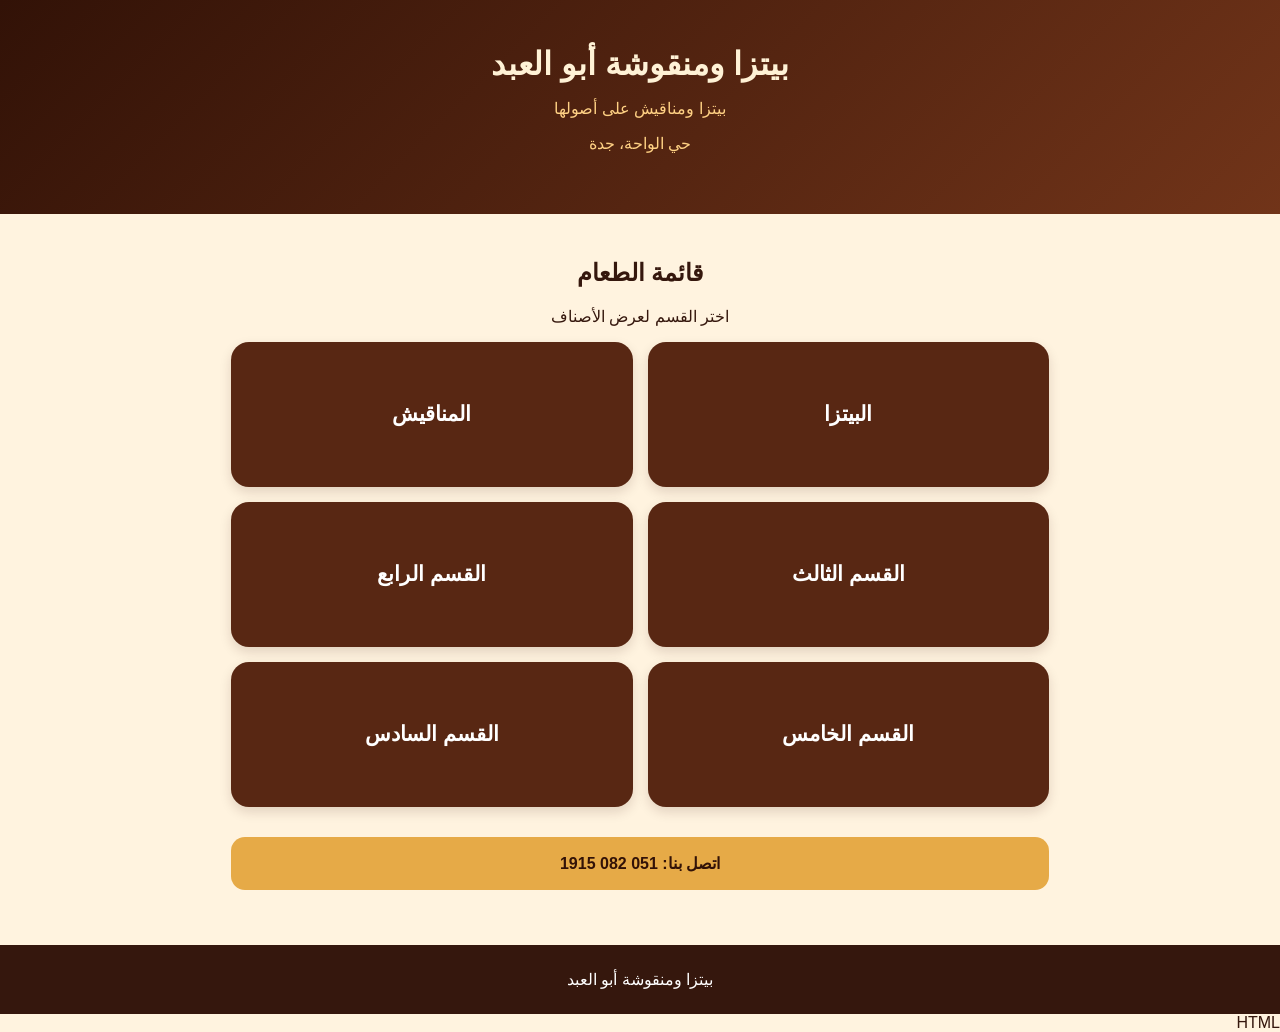
==== index.html @ 5b454b46 "Create index.html" ====
<!DOCTYPE html>
<html lang="ar" dir="rtl">
<head>
  <meta charset="UTF-8">
  <meta name="viewport"
        content="width=device-width, initial-scale=1">
  <title>بيتزا ومنقوشة أبو العبد</title>
  <style>
    * { box-sizing: border-box; }
    body {
      margin: 0;
      font-family: Tahoma, Arial, sans-serif;
      background: #fff3df;
      color: #35170d;
    }
    header {
      padding: 45px 18px;
      text-align: center;
      color: #fff2d6;
      background: linear-gradient(
        135deg, #321207, #713419
      );
    }
    h1 { margin: 0 0 15px; }
    header p { color: #ffd184; }
    main {
      max-width: 850px;
      margin: auto;
      padding: 25px 16px;
    }
    h2 { text-align: center; }
    .categories {
      display: grid;
      grid-template-columns: repeat(2, 1fr);
      gap: 15px;
    }
    .category {
      display: flex;
      min-height: 145px;
      align-items: center;
      justify-content: center;
      padding: 18px;
      border-radius: 18px;
      background: #582713;
      color: white;
      font-size: 21px;
      font-weight: bold;
      text-align: center;
      text-decoration: none;
      box-shadow: 0 5px 12px #35170d25;
    }
    .category:active { background: #8c451f; }
    .contact {
      display: block;
      margin: 30px auto;
      padding: 17px;
      border-radius: 14px;
      background: #e6aa47;
      color: #321207;
      text-align: center;
      font-weight: bold;
      text-decoration: none;
    }
    footer {
      padding: 25px;
      text-align: center;
      background: #35170d;
      color: white;
    }
  </style>
</head>
<body>
  <header>
    <h1>بيتزا ومنقوشة أبو العبد</h1>
    <p>بيتزا ومناقيش على أصولها</p>
    <p>حي الواحة، جدة</p>
  </header>

  <main>
    <h2>قائمة الطعام</h2>
    <p style="text-align:center">
      اختر القسم لعرض الأصناف
    </p>

    <div class="categories">
      <a class="category" href="pizza.html">
        البيتزا
      </a>
      <a class="category" href="manakish.html">
        المناقيش
      </a>
      <a class="category" href="section3.html">
        القسم الثالث
      </a>
      <a class="category" href="section4.html">
        القسم الرابع
      </a>
      <a class="category" href="section5.html">
        القسم الخامس
      </a>
      <a class="category" href="section6.html">
        القسم السادس
      </a>
    </div>

    <a class="contact" href="tel:0510821915">
      اتصل بنا: 051 082 1915
    </a>
  </main>

  <footer>
    بيتزا ومنقوشة أبو العبد
  </footer>
</body>
</html>

HTML
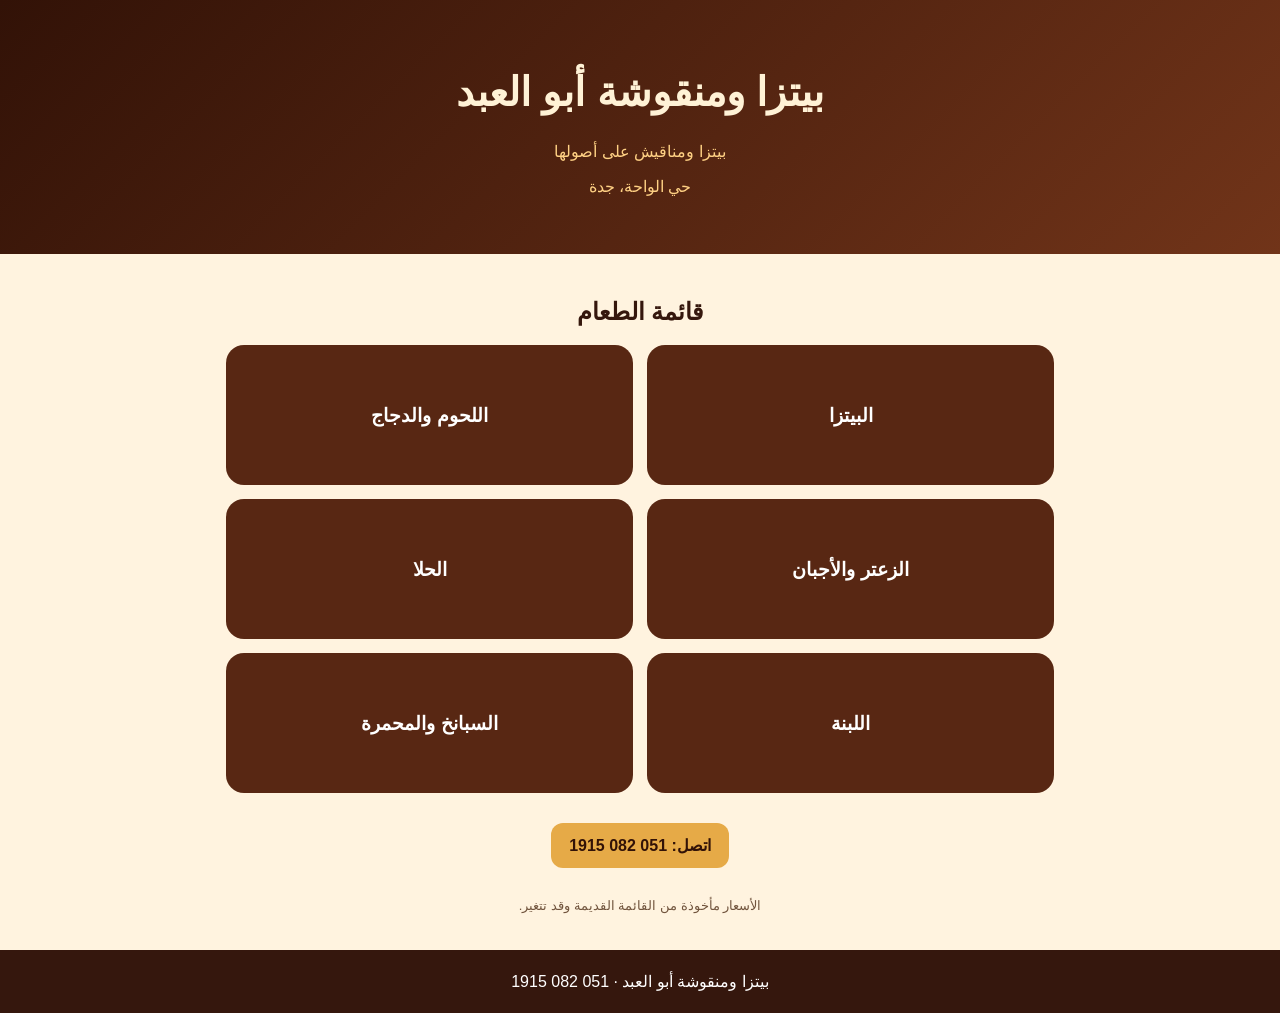
==== commit ca1265b0: "Add files via upload" ====
--- a/index.html
+++ b/index.html
@@ -1,117 +1 @@
-<!DOCTYPE html>
-<html lang="ar" dir="rtl">
-<head>
-  <meta charset="UTF-8">
-  <meta name="viewport"
-        content="width=device-width, initial-scale=1">
-  <title>بيتزا ومنقوشة أبو العبد</title>
-  <style>
-    * { box-sizing: border-box; }
-    body {
-      margin: 0;
-      font-family: Tahoma, Arial, sans-serif;
-      background: #fff3df;
-      color: #35170d;
-    }
-    header {
-      padding: 45px 18px;
-      text-align: center;
-      color: #fff2d6;
-      background: linear-gradient(
-        135deg, #321207, #713419
-      );
-    }
-    h1 { margin: 0 0 15px; }
-    header p { color: #ffd184; }
-    main {
-      max-width: 850px;
-      margin: auto;
-      padding: 25px 16px;
-    }
-    h2 { text-align: center; }
-    .categories {
-      display: grid;
-      grid-template-columns: repeat(2, 1fr);
-      gap: 15px;
-    }
-    .category {
-      display: flex;
-      min-height: 145px;
-      align-items: center;
-      justify-content: center;
-      padding: 18px;
-      border-radius: 18px;
-      background: #582713;
-      color: white;
-      font-size: 21px;
-      font-weight: bold;
-      text-align: center;
-      text-decoration: none;
-      box-shadow: 0 5px 12px #35170d25;
-    }
-    .category:active { background: #8c451f; }
-    .contact {
-      display: block;
-      margin: 30px auto;
-      padding: 17px;
-      border-radius: 14px;
-      background: #e6aa47;
-      color: #321207;
-      text-align: center;
-      font-weight: bold;
-      text-decoration: none;
-    }
-    footer {
-      padding: 25px;
-      text-align: center;
-      background: #35170d;
-      color: white;
-    }
-  </style>
-</head>
-<body>
-  <header>
-    <h1>بيتزا ومنقوشة أبو العبد</h1>
-    <p>بيتزا ومناقيش على أصولها</p>
-    <p>حي الواحة، جدة</p>
-  </header>
-
-  <main>
-    <h2>قائمة الطعام</h2>
-    <p style="text-align:center">
-      اختر القسم لعرض الأصناف
-    </p>
-
-    <div class="categories">
-      <a class="category" href="pizza.html">
-        البيتزا
-      </a>
-      <a class="category" href="manakish.html">
-        المناقيش
-      </a>
-      <a class="category" href="section3.html">
-        القسم الثالث
-      </a>
-      <a class="category" href="section4.html">
-        القسم الرابع
-      </a>
-      <a class="category" href="section5.html">
-        القسم الخامس
-      </a>
-      <a class="category" href="section6.html">
-        القسم السادس
-      </a>
-    </div>
-
-    <a class="contact" href="tel:0510821915">
-      اتصل بنا: 051 082 1915
-    </a>
-  </main>
-
-  <footer>
-    بيتزا ومنقوشة أبو العبد
-  </footer>
-</body>
-</html>
-
-HTML
+<!doctype html><html lang="ar" dir="rtl"><head><meta charset="utf-8"><meta name="viewport" content="width=device-width,initial-scale=1"><title>قائمة الطعام | بيتزا ومنقوشة أبو العبد</title><link rel="stylesheet" href="style.css"></head><body><header><h1>بيتزا ومنقوشة أبو العبد</h1><p>بيتزا ومناقيش على أصولها</p><p>حي الواحة، جدة</p></header><main><h2 style="text-align:center">قائمة الطعام</h2><div class="grid"><a class="tile" href="pizza.html">البيتزا</a><a class="tile" href="meat.html">اللحوم والدجاج</a><a class="tile" href="cheese.html">الزعتر والأجبان</a><a class="tile" href="sweets.html">الحلا</a><a class="tile" href="labneh.html">اللبنة</a><a class="tile" href="spinach.html">السبانخ والمحمرة</a></div><div class="actions"><a class="btn" href="tel:0510821915">اتصل: 051 082 1915</a></div><p class="note">الأسعار مأخوذة من القائمة القديمة وقد تتغير.</p></main><footer>بيتزا ومنقوشة أبو العبد · 051 082 1915</footer></body></html>
--- a/style.css
+++ b/style.css
@@ -0,0 +1 @@
+*{box-sizing:border-box}body{margin:0;background:#fff3df;color:#35170d;font-family:Tahoma,Arial,sans-serif}header{background:linear-gradient(135deg,#321207,#713419);color:#fff2d6;text-align:center;padding:42px 16px}h1{font-size:clamp(26px,6vw,40px)}header p{color:#ffd184}main{max-width:860px;margin:auto;padding:24px 16px}.grid{display:grid;grid-template-columns:repeat(2,minmax(0,1fr));gap:14px}.tile{display:flex;align-items:center;justify-content:center;min-height:140px;background:#582713;color:#fff;text-align:center;border-radius:18px;padding:15px;font-weight:bold;font-size:19px;text-decoration:none}.tile:hover{background:#824024}.item{background:#fffaf0;border:1px solid #e5c58c;border-radius:14px;margin:12px 0;padding:15px;display:flex;align-items:center;justify-content:space-between;gap:12px}.price{white-space:nowrap;color:#713419;font-weight:bold}.btn{display:inline-block;background:#e6aa47;color:#321207;text-decoration:none;padding:13px 18px;border-radius:12px;font-weight:bold;margin:8px 4px}.actions{text-align:center;margin:22px 0}footer{text-align:center;background:#35170d;color:white;padding:22px}.note{font-size:13px;color:#71543d;text-align:center}
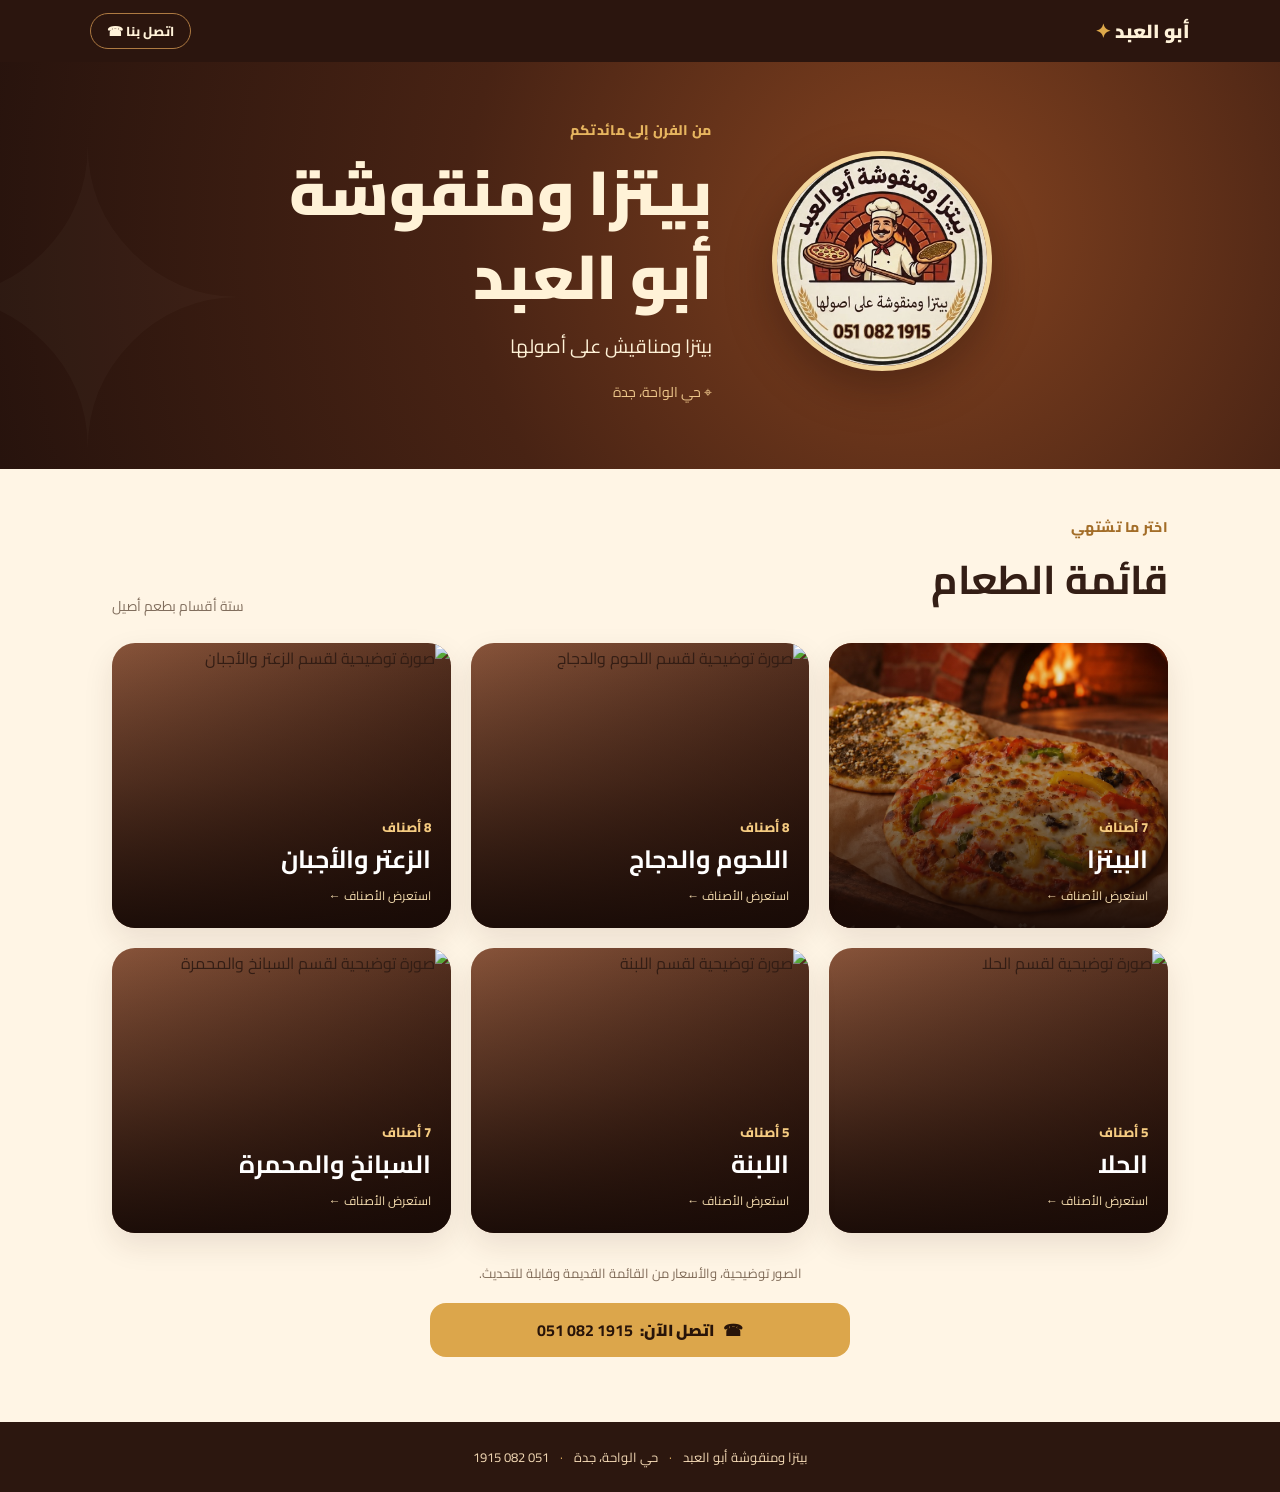
==== commit de1953e3: "Add files via upload" ====
--- a/index.html
+++ b/index.html
@@ -1 +1 @@
-<!doctype html><html lang="ar" dir="rtl"><head><meta charset="utf-8"><meta name="viewport" content="width=device-width,initial-scale=1"><title>قائمة الطعام | بيتزا ومنقوشة أبو العبد</title><link rel="stylesheet" href="style.css"></head><body><header><h1>بيتزا ومنقوشة أبو العبد</h1><p>بيتزا ومناقيش على أصولها</p><p>حي الواحة، جدة</p></header><main><h2 style="text-align:center">قائمة الطعام</h2><div class="grid"><a class="tile" href="pizza.html">البيتزا</a><a class="tile" href="meat.html">اللحوم والدجاج</a><a class="tile" href="cheese.html">الزعتر والأجبان</a><a class="tile" href="sweets.html">الحلا</a><a class="tile" href="labneh.html">اللبنة</a><a class="tile" href="spinach.html">السبانخ والمحمرة</a></div><div class="actions"><a class="btn" href="tel:0510821915">اتصل: 051 082 1915</a></div><p class="note">الأسعار مأخوذة من القائمة القديمة وقد تتغير.</p></main><footer>بيتزا ومنقوشة أبو العبد · 051 082 1915</footer></body></html>+<!doctype html><html lang="ar" dir="rtl"><head><meta charset="utf-8"><meta name="viewport" content="width=device-width, initial-scale=1"><meta name="theme-color" content="#351a10"><meta name="description" content="قائمة بيتزا ومنقوشة أبو العبد في حي الواحة، جدة"><link rel="stylesheet" href="style.css"><title>بيتزا ومنقوشة أبو العبد | قائمة الطعام</title></head><body><nav class="topbar"><a href="index.html" class="brand">أبو العبد <span>✦</span></a><a href="tel:0510821915" class="call">اتصل بنا ☎</a></nav><header class="hero"><div class="hero-inner"><img class="logo" src="logo.jpg" alt="شعار بيتزا ومنقوشة أبو العبد"><div><span class="eyebrow">من الفرن إلى مائدتكم</span><h1>بيتزا ومنقوشة<br>أبو العبد</h1><p>بيتزا ومناقيش على أصولها</p><div class="location">⌖ حي الواحة، جدة</div></div></div></header><main class="container"><div class="section-heading"><div><span class="eyebrow dark">اختر ما تشتهي</span><h2>قائمة الطعام</h2></div><span class="section-sub">ستة أقسام بطعم أصيل</span></div><div class="categories"><a class="category" href="pizza.html"><img src="pizza-photo.jpg" alt="صورة توضيحية لقسم البيتزا" loading="lazy"><div class="shade"></div><div class="category-text"><small>7 أصناف</small><h3>البيتزا</h3><span class="explore">استعرض الأصناف ←</span></div></a><a class="category" href="meat.html"><img src="https://images.unsplash.com/photo-1565299624946-b28f40a0ae38?w=900&q=85" alt="صورة توضيحية لقسم اللحوم والدجاج" loading="lazy"><div class="shade"></div><div class="category-text"><small>8 أصناف</small><h3>اللحوم والدجاج</h3><span class="explore">استعرض الأصناف ←</span></div></a><a class="category" href="cheese.html"><img src="https://images.unsplash.com/photo-1574071318508-1cdbab80d002?w=900&q=85" alt="صورة توضيحية لقسم الزعتر والأجبان" loading="lazy"><div class="shade"></div><div class="category-text"><small>8 أصناف</small><h3>الزعتر والأجبان</h3><span class="explore">استعرض الأصناف ←</span></div></a><a class="category" href="sweets.html"><img src="https://images.unsplash.com/photo-1488477181946-6428a0291777?w=900&q=85" alt="صورة توضيحية لقسم الحلا" loading="lazy"><div class="shade"></div><div class="category-text"><small>5 أصناف</small><h3>الحلا</h3><span class="explore">استعرض الأصناف ←</span></div></a><a class="category" href="labneh.html"><img src="https://images.unsplash.com/photo-1509440159596-0249088772ff?w=900&q=85" alt="صورة توضيحية لقسم اللبنة" loading="lazy"><div class="shade"></div><div class="category-text"><small>5 أصناف</small><h3>اللبنة</h3><span class="explore">استعرض الأصناف ←</span></div></a><a class="category" href="spinach.html"><img src="https://images.unsplash.com/photo-1547592180-85f173990554?w=900&q=85" alt="صورة توضيحية لقسم السبانخ والمحمرة" loading="lazy"><div class="shade"></div><div class="category-text"><small>7 أصناف</small><h3>السبانخ والمحمرة</h3><span class="explore">استعرض الأصناف ←</span></div></a></div><div class="notice">الصور توضيحية، والأسعار من القائمة القديمة وقابلة للتحديث.</div><a class="wide-contact" href="tel:0510821915">☎ &nbsp; اتصل الآن: <b dir="ltr">051 082 1915</b></a></main><footer>بيتزا ومنقوشة أبو العبد <span>·</span> حي الواحة، جدة <span>·</span> 051 082 1915</footer></body></html>
--- a/style.css
+++ b/style.css
@@ -1 +1,2 @@
-*{box-sizing:border-box}body{margin:0;background:#fff3df;color:#35170d;font-family:Tahoma,Arial,sans-serif}header{background:linear-gradient(135deg,#321207,#713419);color:#fff2d6;text-align:center;padding:42px 16px}h1{font-size:clamp(26px,6vw,40px)}header p{color:#ffd184}main{max-width:860px;margin:auto;padding:24px 16px}.grid{display:grid;grid-template-columns:repeat(2,minmax(0,1fr));gap:14px}.tile{display:flex;align-items:center;justify-content:center;min-height:140px;background:#582713;color:#fff;text-align:center;border-radius:18px;padding:15px;font-weight:bold;font-size:19px;text-decoration:none}.tile:hover{background:#824024}.item{background:#fffaf0;border:1px solid #e5c58c;border-radius:14px;margin:12px 0;padding:15px;display:flex;align-items:center;justify-content:space-between;gap:12px}.price{white-space:nowrap;color:#713419;font-weight:bold}.btn{display:inline-block;background:#e6aa47;color:#321207;text-decoration:none;padding:13px 18px;border-radius:12px;font-weight:bold;margin:8px 4px}.actions{text-align:center;margin:22px 0}footer{text-align:center;background:#35170d;color:white;padding:22px}.note{font-size:13px;color:#71543d;text-align:center}+@import url('https://fonts.googleapis.com/css2?family=Cairo:wght@400;500;600;700;800;900&display=swap');
+:root{--brown:#351a10;--brown2:#572b18;--gold:#dfa94b;--cream:#fff5e5;--ink:#341e15}*{box-sizing:border-box}html{scroll-behavior:smooth}body{margin:0;background:var(--cream);color:var(--ink);font-family:Cairo,Tahoma,Arial,sans-serif}a{text-decoration:none;color:inherit}.topbar{background:#2b150e;color:#fff2d9;display:flex;align-items:center;justify-content:space-between;padding:13px max(20px,calc((100vw - 1100px)/2));gap:15px}.brand{font-weight:900;font-size:19px}.brand span{color:var(--gold)}.call{border:1px solid #ae7a42;border-radius:100px;padding:5px 16px;font-size:13px;font-weight:800}.hero{background:radial-gradient(circle at 72% 40%,#844320 0,#482314 48%,#27130d 100%);color:#fff2d7;padding:55px 20px 64px;position:relative;overflow:hidden}.hero:before{content:'✦';position:absolute;font-size:400px;opacity:.025;left:-80px;top:-140px}.hero-inner{max-width:1000px;margin:auto;display:flex;align-items:center;justify-content:center;gap:60px}.logo{width:220px;height:220px;object-fit:cover;object-position:center;border-radius:50%;border:5px solid #f3d69c;box-shadow:0 16px 45px #1a0b075e}.eyebrow{display:block;color:#e7b55f;font-size:14px;font-weight:800;letter-spacing:.3px}.hero h1{font-size:clamp(34px,5vw,62px);line-height:1.35;margin:8px 0 10px;font-weight:900}.hero p{font-size:19px;margin:0 0 15px}.location{color:#edc68a;font-size:14px}.container{max-width:1100px;margin:auto;padding:45px 22px 65px}.section-heading{display:flex;justify-content:space-between;align-items:end;gap:15px;margin-bottom:24px}.section-heading h2{font-size:clamp(28px,4vw,40px);margin:2px 0}.eyebrow.dark{color:#a36d28}.section-sub{font-size:14px;color:#816e5d}.categories{display:grid;grid-template-columns:repeat(3,minmax(0,1fr));gap:20px}.category{height:285px;border-radius:23px;position:relative;overflow:hidden;background:linear-gradient(135deg,#88543a,#2d140b);box-shadow:0 12px 30px #3b1c101a;isolation:isolate}.category img{width:100%;height:100%;object-fit:cover;display:block;transition:transform .4s}.category:hover img{transform:scale(1.07)}.shade{position:absolute;inset:0;background:linear-gradient(0deg,#170a06ed 0%,#1b0c0766 52%,#0000 100%)}.category-text{position:absolute;bottom:19px;right:20px;left:15px;color:#fff}.category-text small{color:#f5cb81;font-weight:800}.category h3{font-size:25px;margin:0 0 2px;line-height:1.45}.explore{font-size:12px;color:#f5ddaf}.notice{font-size:13px;text-align:center;color:#806b58;margin:28px 0 18px}.wide-contact{display:flex;justify-content:center;gap:7px;align-items:center;max-width:420px;margin:0 auto;background:#dca64b;color:#281409;border-radius:16px;padding:12px 20px;font-weight:900}.section-hero{height:310px;position:relative;background:#4d2818;overflow:hidden}.section-hero>img{width:100%;height:100%;object-fit:cover;filter:saturate(.9)}.section-hero .shade{background:linear-gradient(90deg,#271108ef,#30140bd1 40%,#2512084a)}.section-hero-content{position:absolute;inset:0;max-width:1100px;margin:auto;padding:30px 22px;display:flex;flex-direction:column;align-items:flex-start;justify-content:center;color:white}.back{border:1px solid #ffffff70;border-radius:30px;padding:5px 15px;font-size:13px;margin-bottom:22px}.section-hero h1{font-size:clamp(32px,6vw,52px);margin:0}.section-hero p{margin:0;color:#f3d4a0}.item-container{padding-top:32px}.items{display:grid;grid-template-columns:repeat(2,minmax(0,1fr));gap:15px}.food-item{background:#fffdf7;border:1px solid #ead8b7;border-radius:19px;padding:20px 22px;display:flex;align-items:center;justify-content:space-between;gap:15px;box-shadow:0 5px 18px #512c0b0b}.food-item h2{font-size:19px;line-height:1.7;margin:0 0 8px;font-weight:800}.food-mark{font-size:22px;color:#d5aa63;flex-shrink:0}.sizes{display:flex;gap:10px;flex-wrap:wrap}.sizes span{background:#f9edda;border-radius:9px;padding:4px 10px;font-size:13px}.sizes b{color:#783a18;margin-right:4px}.single-price{font-weight:900;color:#8a431c;font-size:18px}.bottom-actions{display:flex;gap:12px;justify-content:center;flex-wrap:wrap}.bottom-actions a{background:#e2ad50;padding:10px 20px;border-radius:12px;font-weight:800}.bottom-actions a:first-child{background:#4c2819;color:#fff}footer{background:#2c170f;color:#f2d8b4;text-align:center;padding:23px 15px;font-size:13px}footer span{color:#d5a65b;margin:0 8px}@media(max-width:720px){.hero-inner{flex-direction:column;gap:20px;text-align:center}.hero{padding:34px 20px 43px}.logo{width:150px;height:150px}.hero h1{font-size:35px}.hero p{font-size:15px}.container{padding:30px 15px 50px}.categories{grid-template-columns:repeat(2,minmax(0,1fr));gap:12px}.category{height:215px;border-radius:18px}.category-text{right:13px;bottom:13px}.category h3{font-size:18px}.section-sub{display:none}.section-hero{height:255px}.items{grid-template-columns:1fr}.food-item{padding:16px 17px}.food-item h2{font-size:17px}.topbar{padding:10px 15px}}
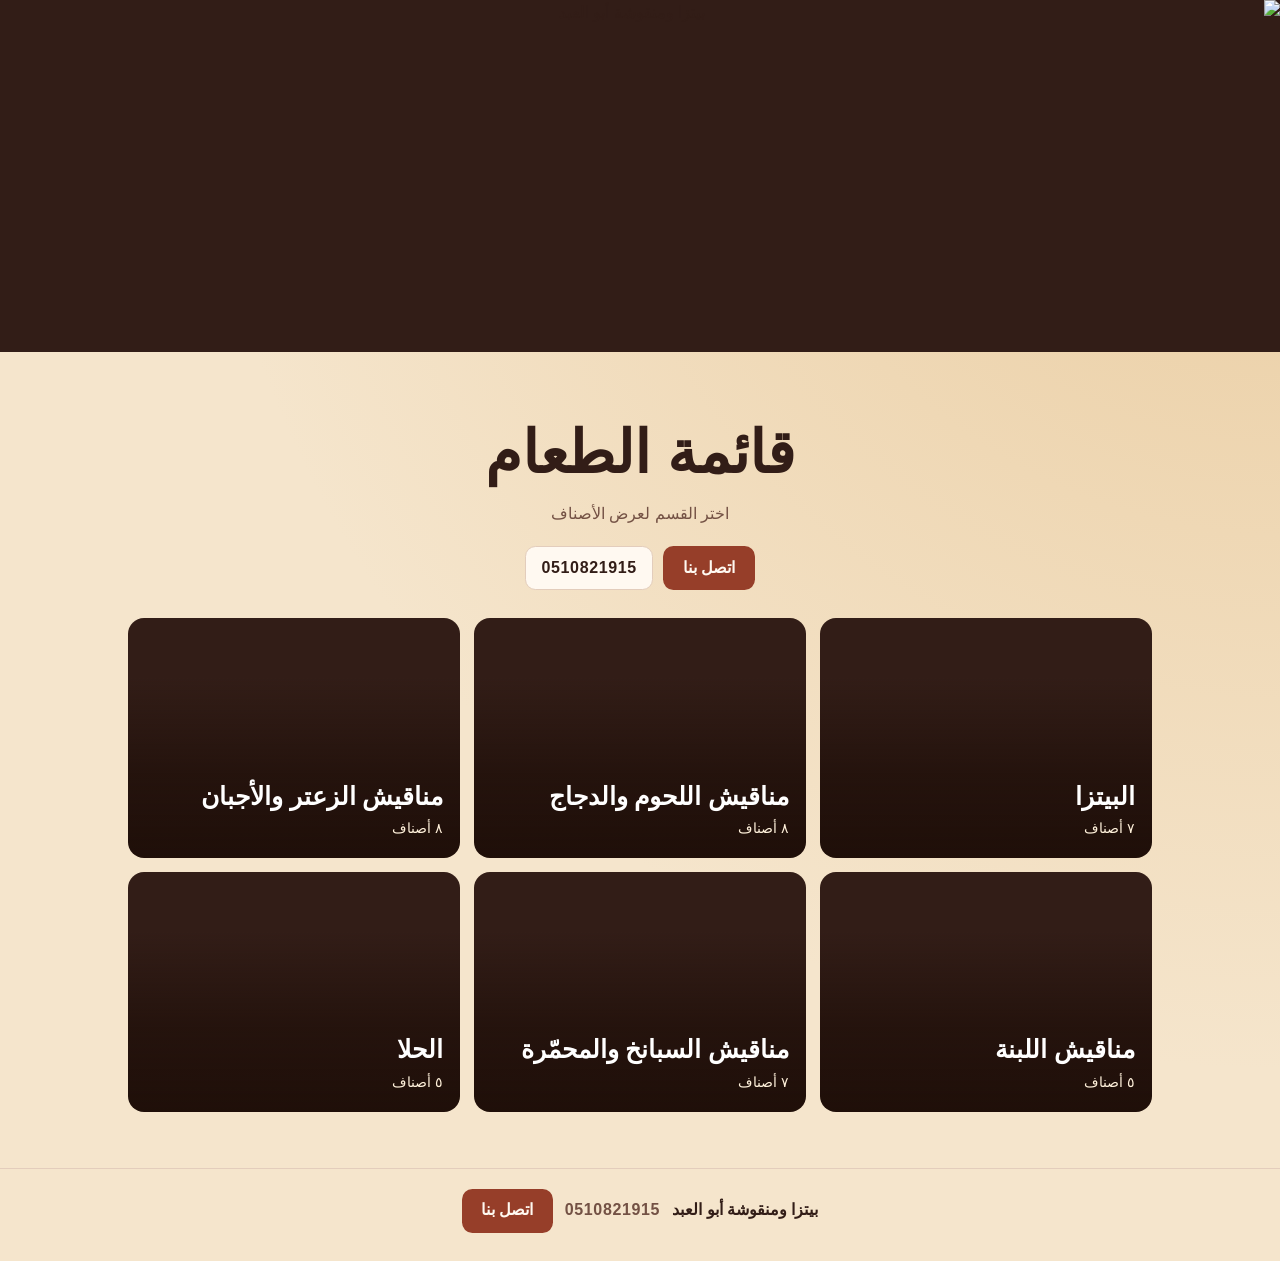
==== commit 86968bb2: "Add files via upload" ====
--- a/index.html
+++ b/index.html
@@ -1 +1,61 @@
-<!doctype html><html lang="ar" dir="rtl"><head><meta charset="utf-8"><meta name="viewport" content="width=device-width, initial-scale=1"><meta name="theme-color" content="#351a10"><meta name="description" content="قائمة بيتزا ومنقوشة أبو العبد في حي الواحة، جدة"><link rel="stylesheet" href="style.css"><title>بيتزا ومنقوشة أبو العبد | قائمة الطعام</title></head><body><nav class="topbar"><a href="index.html" class="brand">أبو العبد <span>✦</span></a><a href="tel:0510821915" class="call">اتصل بنا ☎</a></nav><header class="hero"><div class="hero-inner"><img class="logo" src="logo.jpg" alt="شعار بيتزا ومنقوشة أبو العبد"><div><span class="eyebrow">من الفرن إلى مائدتكم</span><h1>بيتزا ومنقوشة<br>أبو العبد</h1><p>بيتزا ومناقيش على أصولها</p><div class="location">⌖ حي الواحة، جدة</div></div></div></header><main class="container"><div class="section-heading"><div><span class="eyebrow dark">اختر ما تشتهي</span><h2>قائمة الطعام</h2></div><span class="section-sub">ستة أقسام بطعم أصيل</span></div><div class="categories"><a class="category" href="pizza.html"><img src="pizza-photo.jpg" alt="صورة توضيحية لقسم البيتزا" loading="lazy"><div class="shade"></div><div class="category-text"><small>7 أصناف</small><h3>البيتزا</h3><span class="explore">استعرض الأصناف ←</span></div></a><a class="category" href="meat.html"><img src="https://images.unsplash.com/photo-1565299624946-b28f40a0ae38?w=900&q=85" alt="صورة توضيحية لقسم اللحوم والدجاج" loading="lazy"><div class="shade"></div><div class="category-text"><small>8 أصناف</small><h3>اللحوم والدجاج</h3><span class="explore">استعرض الأصناف ←</span></div></a><a class="category" href="cheese.html"><img src="https://images.unsplash.com/photo-1574071318508-1cdbab80d002?w=900&q=85" alt="صورة توضيحية لقسم الزعتر والأجبان" loading="lazy"><div class="shade"></div><div class="category-text"><small>8 أصناف</small><h3>الزعتر والأجبان</h3><span class="explore">استعرض الأصناف ←</span></div></a><a class="category" href="sweets.html"><img src="https://images.unsplash.com/photo-1488477181946-6428a0291777?w=900&q=85" alt="صورة توضيحية لقسم الحلا" loading="lazy"><div class="shade"></div><div class="category-text"><small>5 أصناف</small><h3>الحلا</h3><span class="explore">استعرض الأصناف ←</span></div></a><a class="category" href="labneh.html"><img src="https://images.unsplash.com/photo-1509440159596-0249088772ff?w=900&q=85" alt="صورة توضيحية لقسم اللبنة" loading="lazy"><div class="shade"></div><div class="category-text"><small>5 أصناف</small><h3>اللبنة</h3><span class="explore">استعرض الأصناف ←</span></div></a><a class="category" href="spinach.html"><img src="https://images.unsplash.com/photo-1547592180-85f173990554?w=900&q=85" alt="صورة توضيحية لقسم السبانخ والمحمرة" loading="lazy"><div class="shade"></div><div class="category-text"><small>7 أصناف</small><h3>السبانخ والمحمرة</h3><span class="explore">استعرض الأصناف ←</span></div></a></div><div class="notice">الصور توضيحية، والأسعار من القائمة القديمة وقابلة للتحديث.</div><a class="wide-contact" href="tel:0510821915">☎ &nbsp; اتصل الآن: <b dir="ltr">051 082 1915</b></a></main><footer>بيتزا ومنقوشة أبو العبد <span>·</span> حي الواحة، جدة <span>·</span> 051 082 1915</footer></body></html>+<!DOCTYPE html>
+<html lang="ar" dir="rtl">
+<head>
+  <meta charset="UTF-8">
+  <meta http-equiv="Content-Security-Policy" content="default-src 'none'; script-src 'self'; style-src 'self'; img-src 'self'; base-uri 'none'; form-action 'none'; object-src 'none'">
+  <meta name="referrer" content="no-referrer">
+  <meta name="viewport" content="width=device-width, initial-scale=1">
+  <meta name="theme-color" content="#321d17">
+  <meta name="description" content="تصفّح قائمة أصناف بيتزا ومنقوشة أبو العبد حسب القسم.">
+  <title>بيتزا ومنقوشة أبو العبد | قائمة الطعام</title>
+  <link rel="stylesheet" href="styles.css">
+  <script src="menu.js" defer></script>
+</head>
+<body>
+  <header class="masthead" hidden>
+    <div class="wrap">
+      <a class="brand" href="./">بيتزا ومنقوشة أبو العبد</a>
+      <div class="masthead-actions">
+        <a class="call-btn" href="tel:0510821915">اتصل بنا</a>
+        <a class="back" href="./" hidden>الرجوع للقائمة الرئيسية</a>
+      </div>
+    </div>
+  </header>
+
+  <div id="hero">
+    <img src="images/oven.webp" alt="بيتزا ومنقوشة أبو العبد">
+  </div>
+
+  <main class="wrap">
+    <section id="home" aria-labelledby="home-title">
+      <div class="intro">
+        <h1 id="home-title" tabindex="-1">قائمة الطعام</h1>
+        <p>اختر القسم لعرض الأصناف</p>
+        <div class="contact-bar">
+          <a class="call-btn" href="tel:0510821915">اتصل بنا</a>
+          <a class="phone-number" href="tel:0510821915" dir="ltr">0510821915</a>
+        </div>
+      </div>
+      <nav id="categories" class="category-grid" aria-label="أقسام القائمة"></nav>
+    </section>
+
+    <section id="category" aria-labelledby="category-title" hidden>
+      <header class="section-heading">
+        <h1 id="category-title" tabindex="-1"></h1>
+        <p class="count" id="item-count"></p>
+      </header>
+      <ul class="item-grid" id="items"></ul>
+    </section>
+  </main>
+
+  <footer class="site-footer">
+    <div class="wrap">
+      <span class="footer-brand">بيتزا ومنقوشة أبو العبد</span>
+      <a class="footer-phone" href="tel:0510821915" dir="ltr">0510821915</a>
+      <a class="call-btn" href="tel:0510821915">اتصل بنا</a>
+    </div>
+  </footer>
+
+  <noscript><p class="wrap">فعّل JavaScript لعرض قائمة الطعام.</p></noscript>
+</body>
+</html>
--- a/styles.css
+++ b/styles.css
@@ -0,0 +1,192 @@
+:root {
+  color-scheme: light;
+  --paper: #faf4eb;
+  --ink: #321d17;
+  --muted: #735144;
+  --accent: #963e29;
+  --edge: #e3cdbc;
+  font-family: "Noto Sans Arabic", "Tahoma", "Arial", sans-serif;
+  color: var(--ink);
+  background: var(--paper);
+}
+* { box-sizing: border-box; }
+body { margin: 0; font-size: 1rem; line-height: 1.65; }
+[hidden] { display: none !important; }
+a { color: inherit; }
+.wrap { width: min(100% - 2rem, 64rem); margin-inline: auto; }
+.masthead {
+  background: var(--ink);
+  color: #fbecd8;
+  padding-block: 1.1rem;
+  border-bottom: 4px solid #b66946;
+}
+.brand { font-size: 1.2rem; font-weight: 800; text-decoration: none; }
+main { padding-block: clamp(2rem, 5vw, 4.5rem) 3.5rem; }
+.intro { margin-block-end: 1.75rem; }
+h1, h2, p { margin: 0; }
+h1 { font-size: clamp(2rem, 5vw, 3.7rem); line-height: 1.25; }
+.intro p { color: var(--muted); margin-block-start: .7rem; }
+.contact-bar {
+  display: flex;
+  flex-wrap: wrap;
+  align-items: center;
+  justify-content: center;
+  gap: .65rem;
+  margin-block-start: 1.15rem;
+}
+.call-btn {
+  display: inline-flex;
+  align-items: center;
+  justify-content: center;
+  min-height: 2.75rem;
+  padding-inline: 1.15rem;
+  border-radius: .65rem;
+  background: var(--accent);
+  color: #fff9f1;
+  font-weight: 800;
+  text-decoration: none;
+  border: 1px solid transparent;
+  transition: background-color .15s ease;
+}
+.call-btn:hover { background: #7b301f; }
+.phone-number {
+  display: inline-flex;
+  align-items: center;
+  min-height: 2.75rem;
+  padding-inline: .95rem;
+  border-radius: .65rem;
+  background: #fff9f1;
+  border: 1px solid var(--edge);
+  color: var(--ink);
+  font-weight: 800;
+  letter-spacing: .04em;
+  text-decoration: none;
+}
+.phone-number:hover { background: #f5e4d5; border-color: var(--accent); }
+.category-grid, .item-grid {
+  display: grid;
+  grid-template-columns: repeat(3, minmax(0, 1fr));
+  gap: .85rem;
+}
+.category-link {
+  background: #fff9f1;
+  border: 1px solid var(--edge);
+  border-block-start: 3px solid var(--accent);
+  border-radius: 1rem;
+  min-height: 8.5rem;
+  padding: 1.05rem;
+  display: flex;
+  flex-direction: column;
+  justify-content: space-between;
+  gap: .6rem;
+  text-decoration: none;
+  transition: background-color .15s ease, border-color .15s ease;
+}
+.category-link:nth-child(3n + 2) { border-block-start-color: #805a48; }
+.category-link:nth-child(3n) { border-block-start-color: #657344; }
+.category-link:hover { background: #f5e4d5; border-color: var(--accent); }
+.category-name { font-size: clamp(1.1rem, 2.3vw, 1.55rem); font-weight: 800; }
+.count { color: var(--muted); font-size: .9rem; }
+.back {
+  display: inline-flex;
+  align-items: center;
+  min-height: 2.75rem;
+  padding-inline: .85rem;
+  border: 1px solid var(--edge);
+  border-radius: .65rem;
+  color: var(--accent);
+  font-weight: 700;
+  text-decoration: none;
+}
+.back:hover { background: #f5e4d5; }
+.section-heading { margin-block: 1.2rem 1.5rem; }
+.section-heading .count { margin-block-start: .35rem; }
+.item-grid { list-style: none; padding: 0; margin: 0; }
+.item-grid li {
+  background: #fff9f1;
+  border: 1px solid var(--edge);
+  border-radius: 1rem;
+  padding: .6rem;
+}
+.item-grid h2 { font-size: 1.04rem; line-height: 1.45; padding: .7rem .3rem .45rem; }
+:focus-visible { outline: 3px solid #b85536; outline-offset: 4px; }
+@media (max-width: 660px) {
+  .category-grid, .item-grid { grid-template-columns: repeat(2, minmax(0, 1fr)); }
+}
+@media (prefers-reduced-motion: reduce) {
+  .category-link, .call-btn { transition: none; }
+}
+
+.masthead { position: sticky; top: 0; z-index: 5; }
+.masthead .wrap {
+  display: flex;
+  align-items: center;
+  justify-content: space-between;
+  flex-wrap: wrap;
+  gap: .6rem;
+}
+.masthead-actions {
+  display: flex;
+  align-items: center;
+  flex-wrap: wrap;
+  gap: .5rem;
+}
+.masthead .back { background: #fff9f1; color: var(--ink); }
+.masthead .call-btn {
+  background: #b66946;
+  color: #fff9f1;
+  padding-inline: .95rem;
+  font-size: .95rem;
+}
+.masthead .call-btn:hover { background: var(--accent); }
+.item-price { color: var(--muted); padding: 0 .3rem .45rem; font-size: .95rem; }
+
+.category-link, .category-link:hover {
+  background: linear-gradient(to top, rgba(30,14,8,.95), rgba(30,14,8,.68) 35%, transparent 75%), var(--photo) center / cover, #321d17;
+  color: white;
+  border: 0;
+  min-height: clamp(11rem, 22vw, 15rem);
+  justify-content: flex-end;
+  gap: 0;
+}
+.category-link .count { color: #fff1db; }
+.category-link:hover { box-shadow: 0 0 0 2px var(--accent); }
+.item-price { color: var(--accent); font-weight: 700; }
+[data-photo="pizza"] { --photo: url("images/pizza.webp"); }
+[data-photo="meat"] { --photo: url("images/meat.webp"); }
+[data-photo="cheese"] { --photo: url("images/cheese.webp"); }
+[data-photo="spinach"] { --photo: url("images/spinach.webp"); }
+[data-photo="dessert"] { --photo: url("images/dessert.webp"); }
+[data-photo="labneh"] { --photo: url("images/labneh.webp"); }
+body { min-height: 100vh; background: radial-gradient(ellipse at top right, #e9cb9e, transparent 60%), #f5e5cc; }
+#hero { background: #321d17; text-align: center; }
+#hero img { width: 100%; height: clamp(10rem, 46vw, 22rem); object-fit: cover; object-position: center 40%; display: block; }
+@media (min-width: 720px) { #hero img { object-fit: contain; } }
+.intro, .section-heading { text-align: center; }
+.item-grid li { box-shadow: 0 3px 12px #5d371016; background: #fff6e6; }
+.item-grid img { width: 100%; aspect-ratio: 1.65; object-fit: cover; border-radius: .65rem; display: block; }
+.price-row { display: flex; justify-content: space-between; align-items: center; gap: .2rem; background: #f3dfbd; color: #472b15; padding: .22rem .45rem; border-radius: .45rem; margin: .28rem 0; font-size: .95rem; }
+.price-row strong { white-space: nowrap; }
+
+.site-footer {
+  border-top: 1px solid var(--edge);
+  padding-block: 1.25rem 1.75rem;
+  text-align: center;
+}
+.site-footer .wrap {
+  display: flex;
+  flex-wrap: wrap;
+  align-items: center;
+  justify-content: center;
+  gap: .75rem;
+}
+.footer-brand { font-weight: 800; color: var(--ink); }
+.footer-phone { font-weight: 700; color: var(--muted); text-decoration: none; letter-spacing: .04em; }
+.footer-phone:hover { color: var(--accent); }
+
+@media (max-width: 520px) {
+  .masthead { padding-block: .75rem; }
+  .masthead .brand { font-size: 1.05rem; width: 100%; }
+  .masthead-actions { width: 100%; justify-content: space-between; }
+  .masthead .back, .masthead .call-btn { font-size: .9rem; padding-inline: .75rem; }
+}
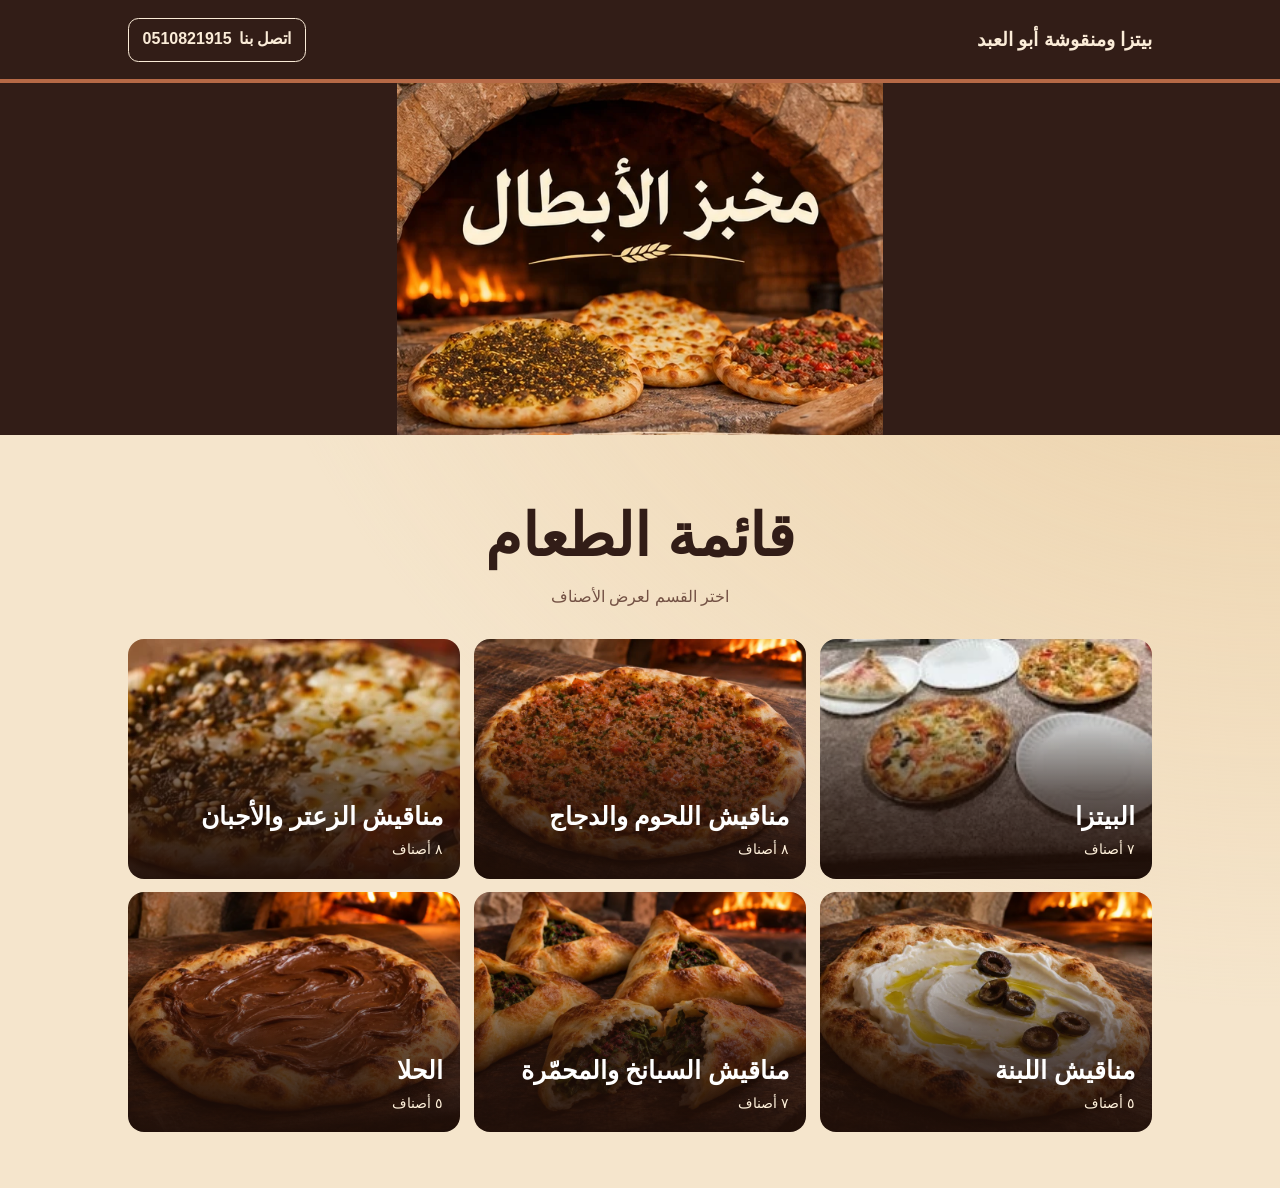
==== commit f6331de1: "Update Abu Alabd menu to v5" ====
--- a/index.html
+++ b/index.html
@@ -1,7 +1,7 @@
-<!DOCTYPE html>
+<!doctype html>
 <html lang="ar" dir="rtl">
 <head>
-  <meta charset="UTF-8">
+  <meta charset="utf-8">
   <meta http-equiv="Content-Security-Policy" content="default-src 'none'; script-src 'self'; style-src 'self'; img-src 'self'; base-uri 'none'; form-action 'none'; object-src 'none'">
   <meta name="referrer" content="no-referrer">
   <meta name="viewport" content="width=device-width, initial-scale=1">
@@ -12,33 +12,22 @@
   <script src="menu.js" defer></script>
 </head>
 <body>
-  <header class="masthead" hidden>
+  <header class="masthead">
     <div class="wrap">
-      <a class="brand" href="./">بيتزا ومنقوشة أبو العبد</a>
-      <div class="masthead-actions">
-        <a class="call-btn" href="tel:0510821915">اتصل بنا</a>
-        <a class="back" href="./" hidden>الرجوع للقائمة الرئيسية</a>
-      </div>
+      <a class="brand" href="#home">بيتزا ومنقوشة أبو العبد</a>
+      <a class="call" href="tel:+966510821915">اتصل بنا <bdi dir="ltr">0510821915</bdi></a>
+      <a class="back" href="#home" hidden>الرجوع للقائمة الرئيسية</a>
     </div>
   </header>
-
-  <div id="hero">
-    <img src="images/oven.webp" alt="بيتزا ومنقوشة أبو العبد">
-  </div>
-
+  <div id="hero"><img src="images/oven.webp" alt="بيتزا ومنقوشة أبو العبد"></div>
   <main class="wrap">
     <section id="home" aria-labelledby="home-title">
       <div class="intro">
         <h1 id="home-title" tabindex="-1">قائمة الطعام</h1>
         <p>اختر القسم لعرض الأصناف</p>
-        <div class="contact-bar">
-          <a class="call-btn" href="tel:0510821915">اتصل بنا</a>
-          <a class="phone-number" href="tel:0510821915" dir="ltr">0510821915</a>
-        </div>
       </div>
       <nav id="categories" class="category-grid" aria-label="أقسام القائمة"></nav>
     </section>
-
     <section id="category" aria-labelledby="category-title" hidden>
       <header class="section-heading">
         <h1 id="category-title" tabindex="-1"></h1>
@@ -47,15 +36,6 @@
       <ul class="item-grid" id="items"></ul>
     </section>
   </main>
-
-  <footer class="site-footer">
-    <div class="wrap">
-      <span class="footer-brand">بيتزا ومنقوشة أبو العبد</span>
-      <a class="footer-phone" href="tel:0510821915" dir="ltr">0510821915</a>
-      <a class="call-btn" href="tel:0510821915">اتصل بنا</a>
-    </div>
-  </footer>
-
   <noscript><p class="wrap">فعّل JavaScript لعرض قائمة الطعام.</p></noscript>
 </body>
 </html>
--- a/styles.css
+++ b/styles.css
@@ -26,43 +26,6 @@
 h1, h2, p { margin: 0; }
 h1 { font-size: clamp(2rem, 5vw, 3.7rem); line-height: 1.25; }
 .intro p { color: var(--muted); margin-block-start: .7rem; }
-.contact-bar {
-  display: flex;
-  flex-wrap: wrap;
-  align-items: center;
-  justify-content: center;
-  gap: .65rem;
-  margin-block-start: 1.15rem;
-}
-.call-btn {
-  display: inline-flex;
-  align-items: center;
-  justify-content: center;
-  min-height: 2.75rem;
-  padding-inline: 1.15rem;
-  border-radius: .65rem;
-  background: var(--accent);
-  color: #fff9f1;
-  font-weight: 800;
-  text-decoration: none;
-  border: 1px solid transparent;
-  transition: background-color .15s ease;
-}
-.call-btn:hover { background: #7b301f; }
-.phone-number {
-  display: inline-flex;
-  align-items: center;
-  min-height: 2.75rem;
-  padding-inline: .95rem;
-  border-radius: .65rem;
-  background: #fff9f1;
-  border: 1px solid var(--edge);
-  color: var(--ink);
-  font-weight: 800;
-  letter-spacing: .04em;
-  text-decoration: none;
-}
-.phone-number:hover { background: #f5e4d5; border-color: var(--accent); }
 .category-grid, .item-grid {
   display: grid;
   grid-template-columns: repeat(3, minmax(0, 1fr));
@@ -114,35 +77,16 @@
   .category-grid, .item-grid { grid-template-columns: repeat(2, minmax(0, 1fr)); }
 }
 @media (prefers-reduced-motion: reduce) {
-  .category-link, .call-btn { transition: none; }
+  .category-link { transition: none; }
 }
 
 .masthead { position: sticky; top: 0; z-index: 5; }
-.masthead .wrap {
-  display: flex;
-  align-items: center;
-  justify-content: space-between;
-  flex-wrap: wrap;
-  gap: .6rem;
-}
-.masthead-actions {
-  display: flex;
-  align-items: center;
-  flex-wrap: wrap;
-  gap: .5rem;
-}
+.masthead .wrap { display: flex; align-items: center; justify-content: space-between; gap: .5rem; }
 .masthead .back { background: #fff9f1; color: var(--ink); }
-.masthead .call-btn {
-  background: #b66946;
-  color: #fff9f1;
-  padding-inline: .95rem;
-  font-size: .95rem;
-}
-.masthead .call-btn:hover { background: var(--accent); }
 .item-price { color: var(--muted); padding: 0 .3rem .45rem; font-size: .95rem; }
 
 .category-link, .category-link:hover {
-  background: linear-gradient(to top, rgba(30,14,8,.95), rgba(30,14,8,.68) 35%, transparent 75%), var(--photo) center / cover, #321d17;
+  background: linear-gradient(to top, rgba(30,14,8,.95), rgba(30,14,8,.68) 35%, transparent 75%), var(--photo) center / cover;
   color: white;
   border: 0;
   min-height: clamp(11rem, 22vw, 15rem);
@@ -152,41 +96,31 @@
 .category-link .count { color: #fff1db; }
 .category-link:hover { box-shadow: 0 0 0 2px var(--accent); }
 .item-price { color: var(--accent); font-weight: 700; }
-[data-photo="pizza"] { --photo: url("images/pizza.webp"); }
-[data-photo="meat"] { --photo: url("images/meat.webp"); }
-[data-photo="cheese"] { --photo: url("images/cheese.webp"); }
-[data-photo="spinach"] { --photo: url("images/spinach.webp"); }
-[data-photo="dessert"] { --photo: url("images/dessert.webp"); }
-[data-photo="labneh"] { --photo: url("images/labneh.webp"); }
-body { min-height: 100vh; background: radial-gradient(ellipse at top right, #e9cb9e, transparent 60%), #f5e5cc; }
-#hero { background: #321d17; text-align: center; }
-#hero img { width: 100%; height: clamp(10rem, 46vw, 22rem); object-fit: cover; object-position: center 40%; display: block; }
-@media (min-width: 720px) { #hero img { object-fit: contain; } }
-.intro, .section-heading { text-align: center; }
-.item-grid li { box-shadow: 0 3px 12px #5d371016; background: #fff6e6; }
-.item-grid img { width: 100%; aspect-ratio: 1.65; object-fit: cover; border-radius: .65rem; display: block; }
-.price-row { display: flex; justify-content: space-between; align-items: center; gap: .2rem; background: #f3dfbd; color: #472b15; padding: .22rem .45rem; border-radius: .45rem; margin: .28rem 0; font-size: .95rem; }
-.price-row strong { white-space: nowrap; }
+[data-photo="pizza"] { --photo:url("images/pizza.webp"); }
+[data-photo="meat"] { --photo:url("images/meat.webp"); }
+[data-photo="cheese"] { --photo:url("images/cheese.webp"); }
+[data-photo="spinach"] { --photo:url("images/spinach.webp"); }
+[data-photo="dessert"] { --photo:url("images/dessert.webp"); }
+[data-photo="labneh"] { --photo:url("images/labneh.webp"); }
+body {min-height:100vh;background:radial-gradient(ellipse at top right,#e9cb9e,transparent 60%),#f5e5cc}
+#hero {background:#321d17;text-align:center}
+#hero img {width:100%;height:clamp(10rem,46vw,22rem);object-fit:cover;object-position:center 40%;display:block}
+@media(min-width:720px){#hero img{object-fit:contain}}
+.intro,.section-heading{text-align:center}
+.item-grid li{box-shadow:0 3px 12px #5d371016;background:#fff6e6}
+.item-grid img{width:100%;aspect-ratio:1.65;object-fit:cover;border-radius:.65rem;display:block}
+.price-row{display:flex;justify-content:space-between;align-items:center;gap:.2rem;background:#f3dfbd;color:#472b15;padding:.22rem .45rem;border-radius:.45rem;margin:.28rem 0;font-size:.95rem}
+.price-row strong{white-space:nowrap}
 
-.site-footer {
-  border-top: 1px solid var(--edge);
-  padding-block: 1.25rem 1.75rem;
-  text-align: center;
+.masthead .wrap { flex-wrap: wrap; }
+.call {
+  display: inline-flex;
+  align-items: center;
+  gap: .45rem;
+  min-height: 2.75rem;
+  padding-inline: .85rem;
+  border: 1px solid currentColor;
+  border-radius: .65rem;
+  font-weight: 700;
+  text-decoration: none;
 }
-.site-footer .wrap {
-  display: flex;
-  flex-wrap: wrap;
-  align-items: center;
-  justify-content: center;
-  gap: .75rem;
-}
-.footer-brand { font-weight: 800; color: var(--ink); }
-.footer-phone { font-weight: 700; color: var(--muted); text-decoration: none; letter-spacing: .04em; }
-.footer-phone:hover { color: var(--accent); }
-
-@media (max-width: 520px) {
-  .masthead { padding-block: .75rem; }
-  .masthead .brand { font-size: 1.05rem; width: 100%; }
-  .masthead-actions { width: 100%; justify-content: space-between; }
-  .masthead .back, .masthead .call-btn { font-size: .9rem; padding-inline: .75rem; }
-}
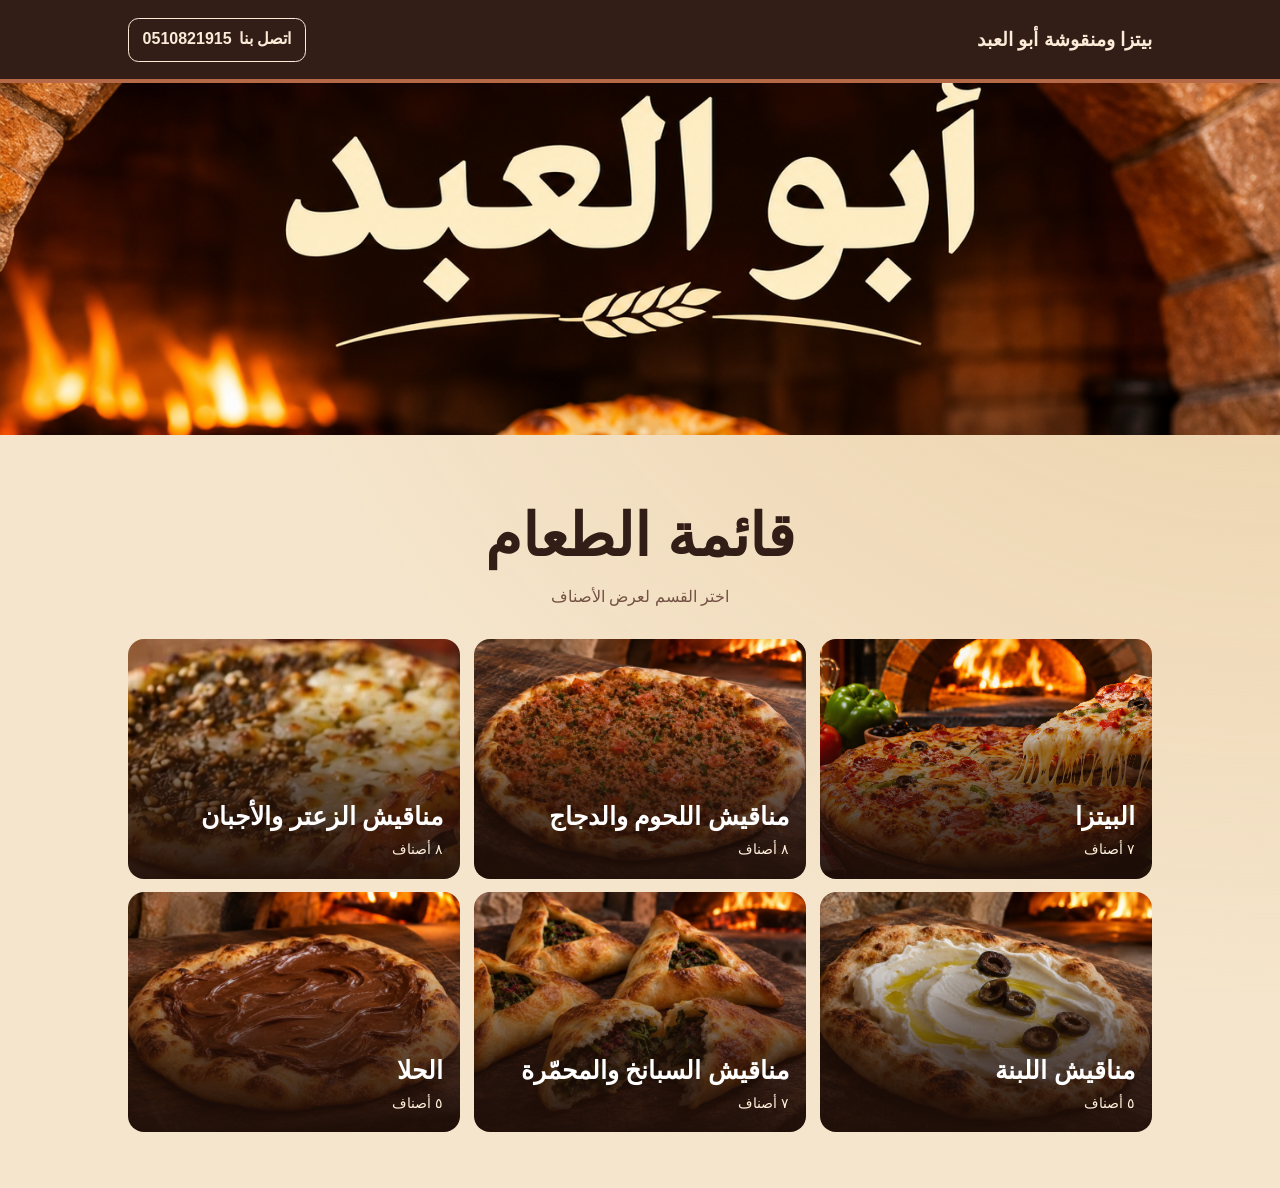
==== commit f1fb8b25: "Update bakery images and hero layout" ====
--- a/index.html
+++ b/index.html
@@ -19,7 +19,7 @@
       <a class="back" href="#home" hidden>الرجوع للقائمة الرئيسية</a>
     </div>
   </header>
-  <div id="hero"><img src="images/oven.webp" alt="بيتزا ومنقوشة أبو العبد"></div>
+  <div id="hero"><img src="images/oven.png" alt="بيتزا ومنقوشة أبو العبد"></div>
   <main class="wrap">
     <section id="home" aria-labelledby="home-title">
       <div class="intro">
--- a/styles.css
+++ b/styles.css
@@ -96,7 +96,7 @@
 .category-link .count { color: #fff1db; }
 .category-link:hover { box-shadow: 0 0 0 2px var(--accent); }
 .item-price { color: var(--accent); font-weight: 700; }
-[data-photo="pizza"] { --photo:url("images/pizza.webp"); }
+[data-photo="pizza"] { --photo:url("images/pizza.png"); }
 [data-photo="meat"] { --photo:url("images/meat.webp"); }
 [data-photo="cheese"] { --photo:url("images/cheese.webp"); }
 [data-photo="spinach"] { --photo:url("images/spinach.webp"); }
@@ -105,7 +105,6 @@
 body {min-height:100vh;background:radial-gradient(ellipse at top right,#e9cb9e,transparent 60%),#f5e5cc}
 #hero {background:#321d17;text-align:center}
 #hero img {width:100%;height:clamp(10rem,46vw,22rem);object-fit:cover;object-position:center 40%;display:block}
-@media(min-width:720px){#hero img{object-fit:contain}}
 .intro,.section-heading{text-align:center}
 .item-grid li{box-shadow:0 3px 12px #5d371016;background:#fff6e6}
 .item-grid img{width:100%;aspect-ratio:1.65;object-fit:cover;border-radius:.65rem;display:block}
